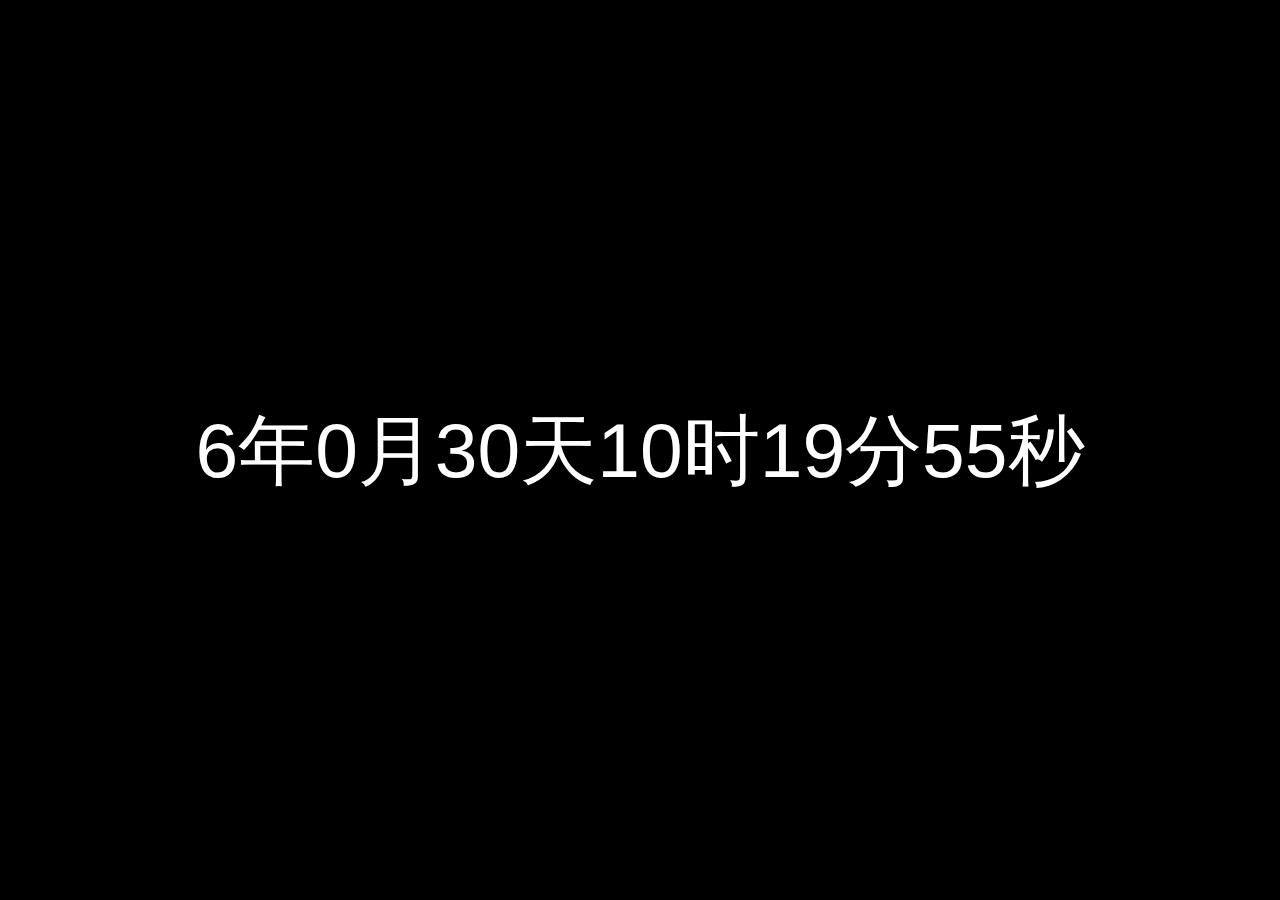
==== index.html @ a76c7dc0 "修改" ====
<!DOCTYPE html>
<html>
	<head>
		<meta charset="utf-8">
		<title>一屋.两人.三餐.四季</title>
		<style type="text/css">
			body {
				background: #000;
				margin: 0;
			}
			.timer {
				font-size: 6vw;
				line-height: 100vh;
				text-align: center;
				color: #fff;
				font-family: sans-serif;
			}
		</style>
	</head>
	<body>
		<div class="timer"></div>
		<script type="text/javascript">
			let firstSight = 1593052920
			let timer = document.querySelector('.timer')
			function timeDown() {
				let now = parseInt(new Date().getTime() / 1000)
				let through = now - firstSight
				let y = parseInt(through / 31536000)
				let m = parseInt((through % 31536000) / 2678400)
				let d = parseInt((through % 31536000) % 2678400 / 86400)
				let h = parseInt((through % 31536000) % 2678400 % 86400 / 3600)
				let mm = parseInt((through % 31536000) % 2678400 % 86400 % 3600 / 60)
				let s = parseInt((through % 31536000) % 2678400 % 86400 % 3600 % 60)
				timer.innerHTML = `${y == 0 ? '' : y + '年'}${m}月${d}天${h}时${mm}分${s}秒`
				setTimeout(timeDown, 1000)
			}
			timeDown()
		</script>
	</body>
</html>
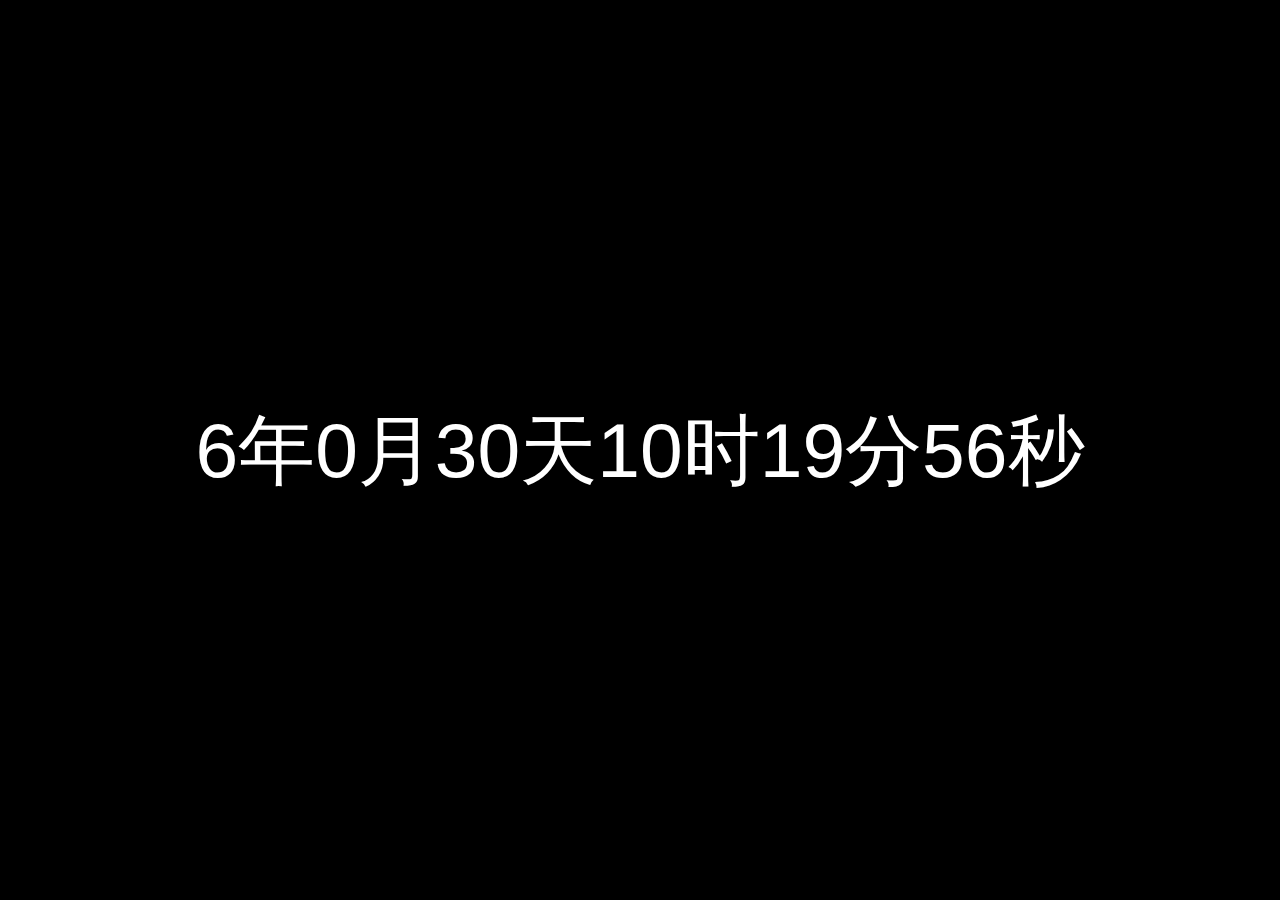
==== commit 79cf3862: "修改" ====
--- a/index.html
+++ b/index.html
@@ -22,7 +22,7 @@
 		<script type="text/javascript">
 			let firstSight = 1593052920
 			let timer = document.querySelector('.timer')
-			function timeDown() {
+			function forever() {
 				let now = parseInt(new Date().getTime() / 1000)
 				let through = now - firstSight
 				let y = parseInt(through / 31536000)
@@ -32,9 +32,9 @@
 				let mm = parseInt((through % 31536000) % 2678400 % 86400 % 3600 / 60)
 				let s = parseInt((through % 31536000) % 2678400 % 86400 % 3600 % 60)
 				timer.innerHTML = `${y == 0 ? '' : y + '年'}${m}月${d}天${h}时${mm}分${s}秒`
-				setTimeout(timeDown, 1000)
+				setTimeout(forever, 1000)
 			}
-			timeDown()
+			forever()
 		</script>
 	</body>
 </html>
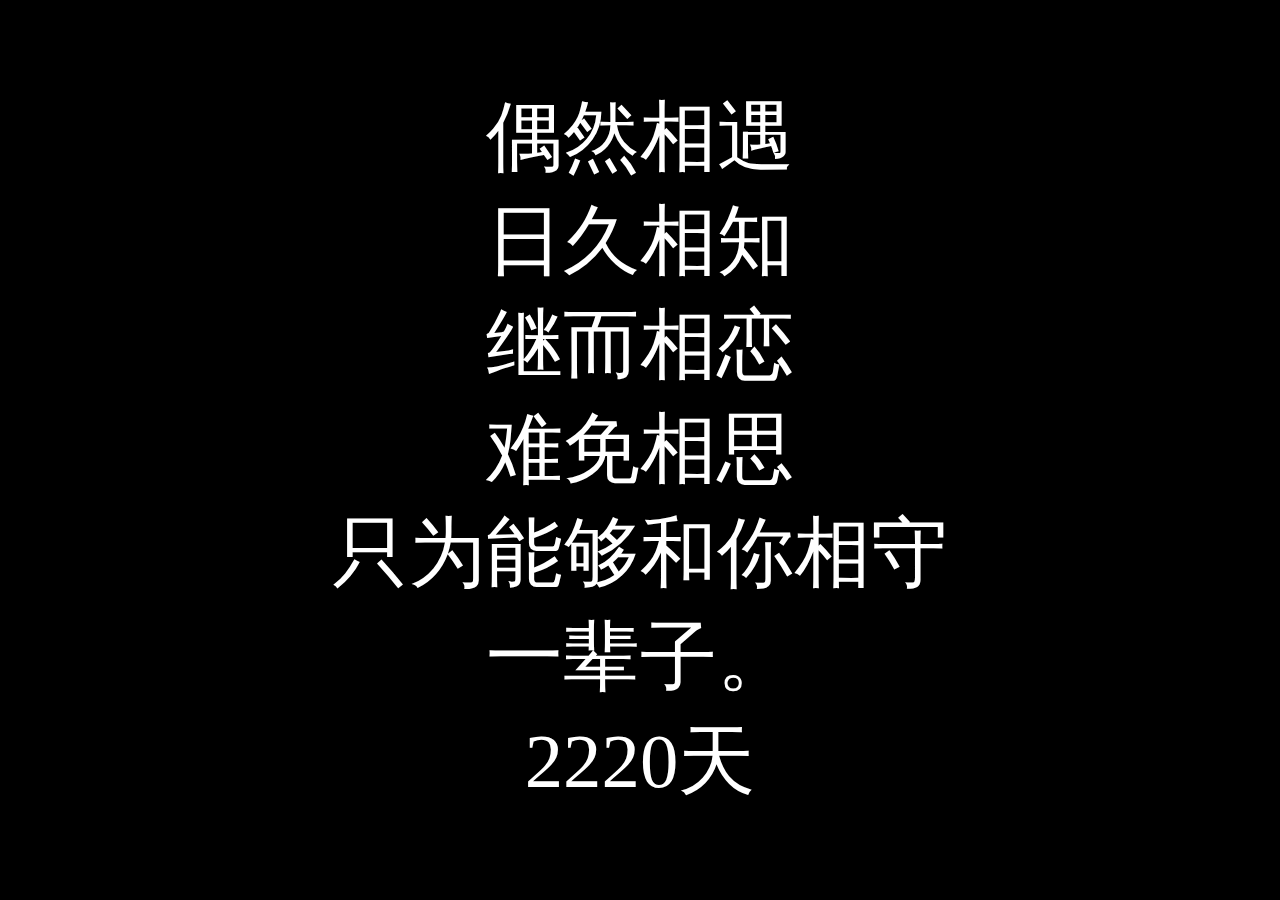
==== commit ec180889: "xiugai" ====
--- a/index.html
+++ b/index.html
@@ -3,38 +3,29 @@
 	<head>
 		<meta charset="utf-8">
 		<title>一屋.两人.三餐.四季</title>
-		<style type="text/css">
-			body {
-				background: #000;
-				margin: 0;
-			}
-			.timer {
-				font-size: 6vw;
-				line-height: 100vh;
-				text-align: center;
-				color: #fff;
-				font-family: sans-serif;
-			}
-		</style>
+		<link rel="stylesheet" href="index.css" type="text/css">
 	</head>
 	<body>
-		<div class="timer"></div>
-		<script type="text/javascript">
-			let firstSight = 1593052920
-			let timer = document.querySelector('.timer')
-			function forever() {
-				let now = parseInt(new Date().getTime() / 1000)
-				let through = now - firstSight
-				let y = parseInt(through / 31536000)
-				let m = parseInt((through % 31536000) / 2678400)
-				let d = parseInt((through % 31536000) % 2678400 / 86400)
-				let h = parseInt((through % 31536000) % 2678400 % 86400 / 3600)
-				let mm = parseInt((through % 31536000) % 2678400 % 86400 % 3600 / 60)
-				let s = parseInt((through % 31536000) % 2678400 % 86400 % 3600 % 60)
-				timer.innerHTML = `${y == 0 ? '' : y + '年'}${m}月${d}天${h}时${mm}分${s}秒`
-				setTimeout(forever, 1000)
-			}
-			forever()
-		</script>
+		<div class="page1">
+			<div class="top">
+				<div class="text-box">
+					<div>
+						偶然相遇<br>
+						日久相知<br>
+						继而相恋<br>
+						难免相思<br>
+						只为能够和你相守一辈子。
+					</div>
+					<div class="timer"></div>
+				</div>
+			</div>
+			<div class="bottom"></div>
+		</div>
+		<div class="page2">
+			<div class="text-box">
+				我爱你
+			</div>
+		</div>
+	<script src="index.js"></script>
 	</body>
 </html>
--- a/index.css
+++ b/index.css
@@ -0,0 +1,44 @@
+@font-face {
+  font-family: font1;
+  src: url("font1.ttf") format('truetype');
+}
+body {
+  background: red;
+  margin: 0;
+}
+.page1 {
+  height: 100vh;
+  overflow-y: scroll;
+  position: relative;
+  z-index: 3;
+}
+.page1 .top {
+  height: 100vh;
+  background: #000;
+}
+.page1 .bottom {
+  height: 100vh;
+  background: transparent;
+}
+.page2 {
+  height: 100vh;
+  position: fixed;
+  top: 0;
+  left: 0;
+  width: 100%;
+  z-index: 2;
+  background: #fff;
+}
+.page2 .text-box {
+  color: #000;
+}
+.text-box {
+  font-family: font1;
+  font-size: 6vw;
+  text-align: center;
+  color: #fff;
+  position: absolute;
+  top: 50%;
+  left: 50%;
+  transform: translate(-50%, -50%);
+}
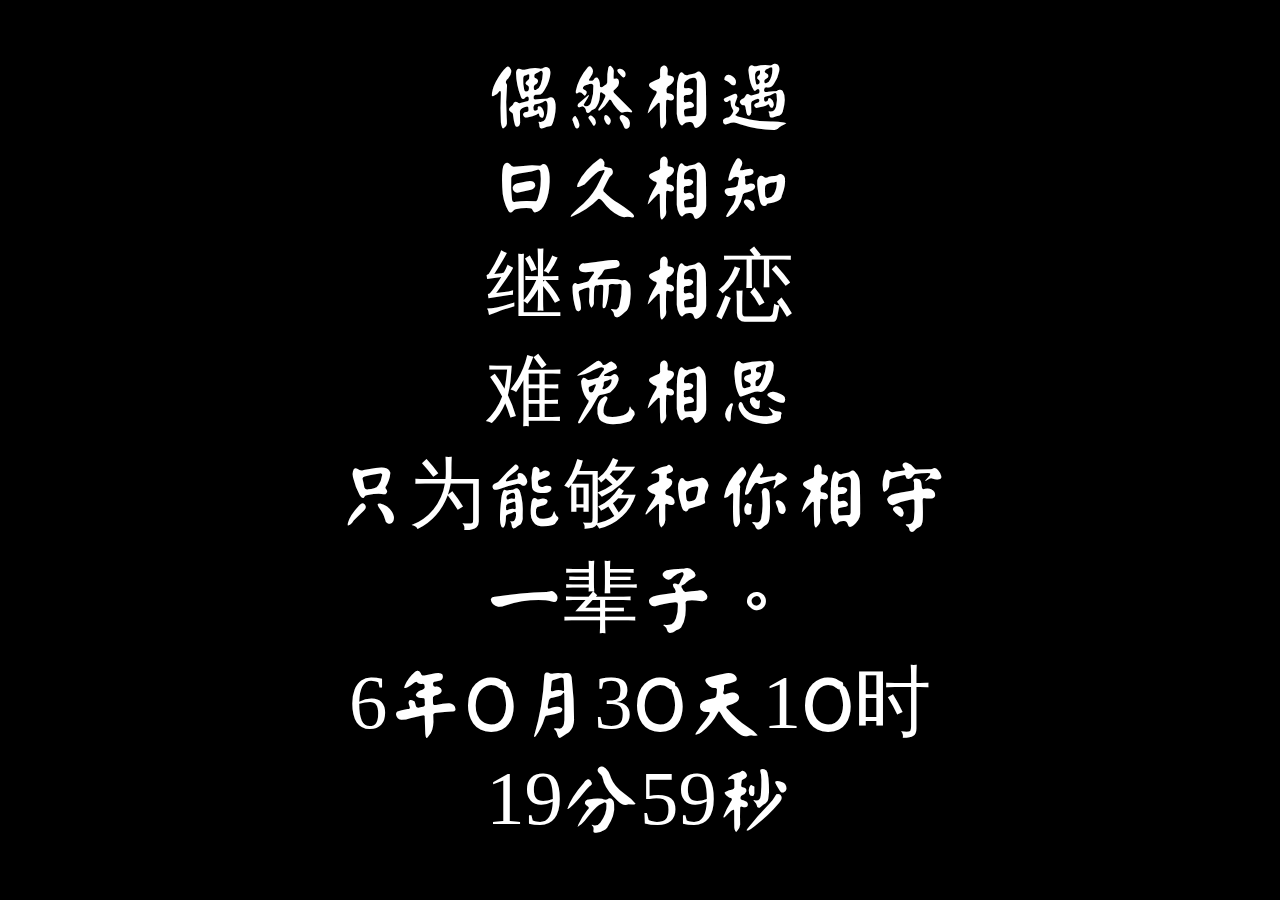
==== commit 33e06d96: "xiugai" ====
--- a/index.html
+++ b/index.html
@@ -4,6 +4,12 @@
 		<meta charset="utf-8">
 		<title>一屋.两人.三餐.四季</title>
 		<link rel="stylesheet" href="index.css" type="text/css">
+		<style type="text/css">
+			@font-face {
+				font-family: font1;
+				src: url("font1.ttf") format('truetype');
+			}
+		</style>
 	</head>
 	<body>
 		<div class="page1">
@@ -16,14 +22,15 @@
 						难免相思<br>
 						只为能够和你相守一辈子。
 					</div>
-					<div class="timer"></div>
+					<div class="timer1"></div>
 				</div>
 			</div>
 			<div class="bottom"></div>
 		</div>
 		<div class="page2">
 			<div class="text-box">
-				我爱你
+				<div>我爱你</div>
+				<div class="timer2"></div>
 			</div>
 		</div>
 	<script src="index.js"></script>
--- a/index.css
+++ b/index.css
@@ -5,12 +5,16 @@
 body {
   background: red;
   margin: 0;
+  font-family: font1;
 }
 .page1 {
   height: 100vh;
   overflow-y: scroll;
   position: relative;
   z-index: 3;
+}
+.page1::-webkit-scrollbar {
+  display: none; /* Chrome Safari */
 }
 .page1 .top {
   height: 100vh;
@@ -33,7 +37,6 @@
   color: #000;
 }
 .text-box {
-  font-family: font1;
   font-size: 6vw;
   text-align: center;
   color: #fff;
@@ -42,3 +45,6 @@
   left: 50%;
   transform: translate(-50%, -50%);
 }
+.timer1, .timer2 {
+  font-family: font1;
+}
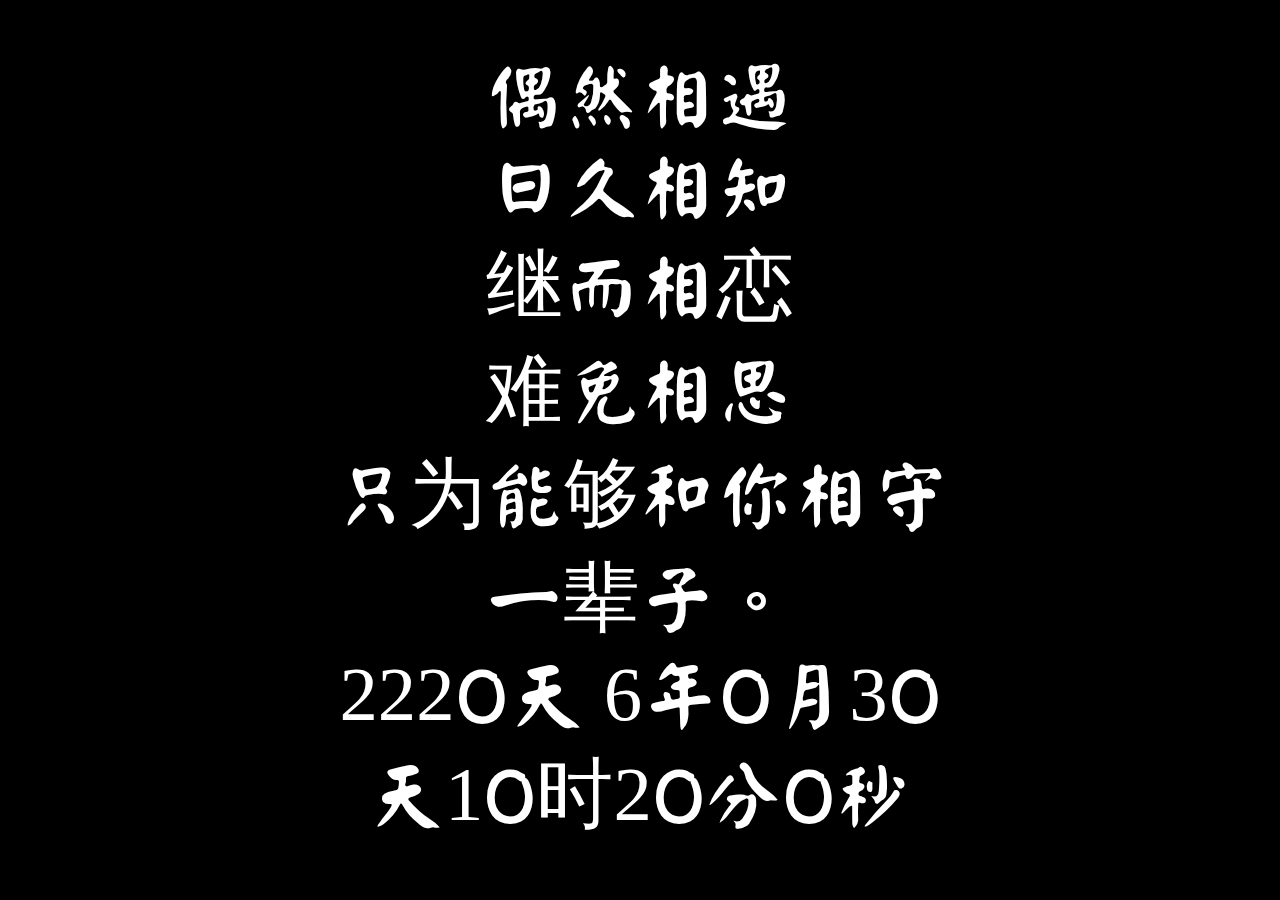
==== commit 98843a0e: "xiugai" ====
--- a/index.html
+++ b/index.html
@@ -22,7 +22,10 @@
 						难免相思<br>
 						只为能够和你相守一辈子。
 					</div>
-					<div class="timer1"></div>
+					<div>
+						<span class="timer2"></span>
+						<span class="timer1"></span>
+					</div>
 				</div>
 			</div>
 			<div class="bottom"></div>
@@ -30,7 +33,6 @@
 		<div class="page2">
 			<div class="text-box">
 				<div>我爱你</div>
-				<div class="timer2"></div>
 			</div>
 		</div>
 	<script src="index.js"></script>
--- a/index.css
+++ b/index.css
@@ -3,7 +3,7 @@
   src: url("font1.ttf") format('truetype');
 }
 body {
-  background: red;
+  background: #000;
   margin: 0;
   font-family: font1;
 }
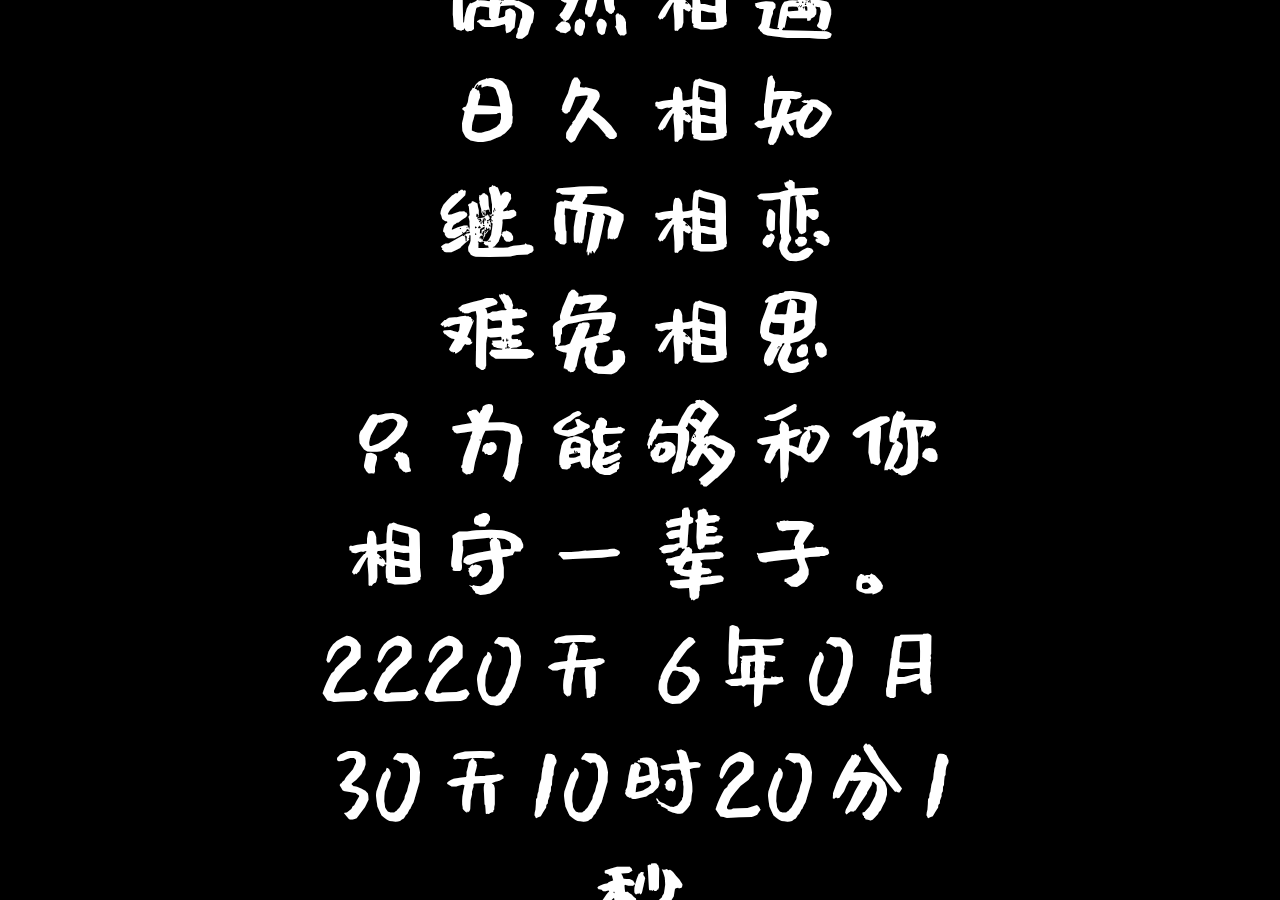
==== commit a3fba267: "xiugai" ====
--- a/index.html
+++ b/index.html
@@ -7,7 +7,7 @@
 		<style type="text/css">
 			@font-face {
 				font-family: font1;
-				src: url("font1.ttf") format('truetype');
+				src: url("font2.ttf") format('truetype');
 			}
 		</style>
 	</head>
--- a/index.css
+++ b/index.css
@@ -1,7 +1,3 @@
-@font-face {
-  font-family: font1;
-  src: url("font1.ttf") format('truetype');
-}
 body {
   background: #000;
   margin: 0;
@@ -37,7 +33,7 @@
   color: #000;
 }
 .text-box {
-  font-size: 6vw;
+  font-size: 8vw;
   text-align: center;
   color: #fff;
   position: absolute;
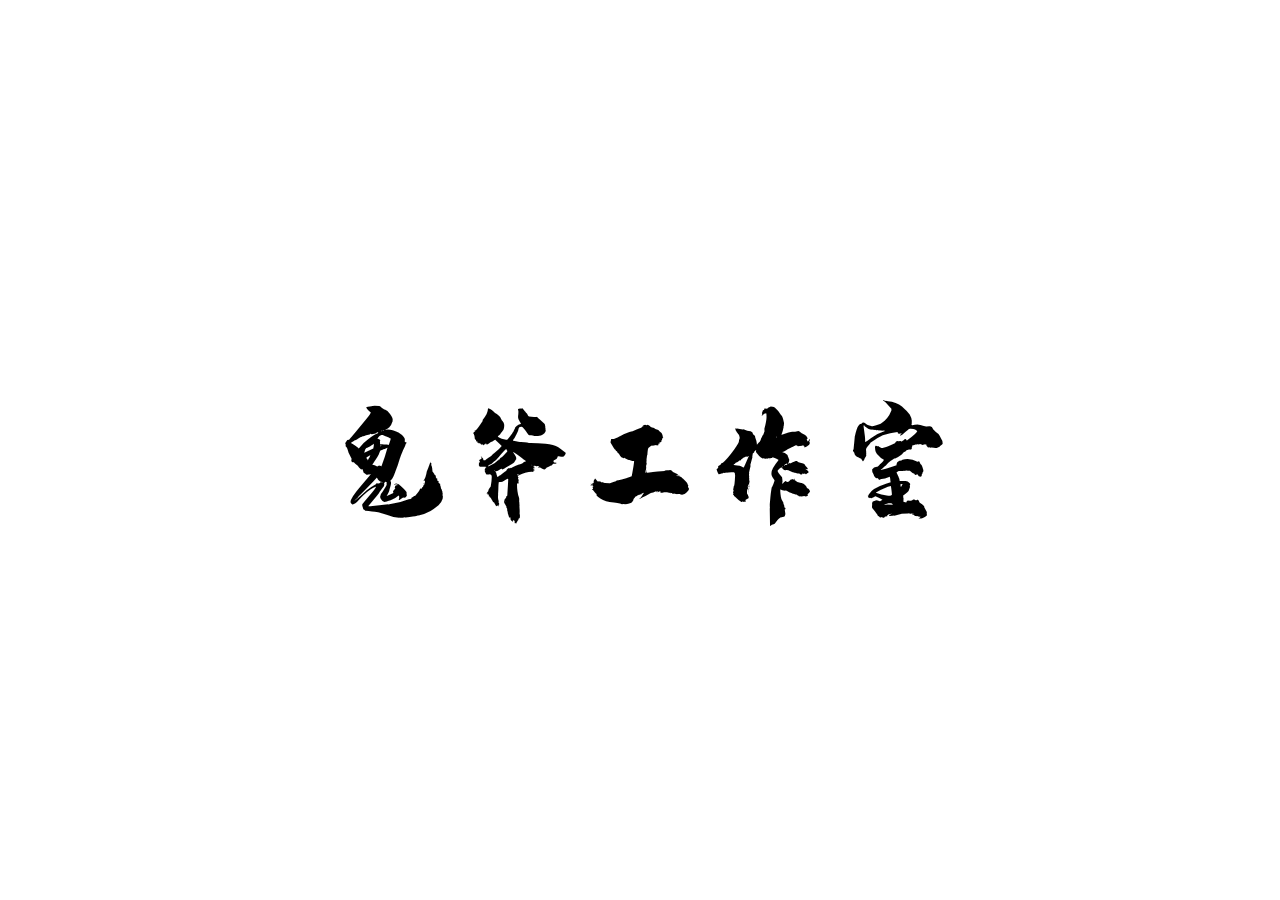
==== commit 60e90e37: "提交鬼斧工作室首页" ====
--- a/index.html
+++ b/index.html
@@ -1,40 +1,14 @@
 <!DOCTYPE html>
 <html>
-	<head>
-		<meta charset="utf-8">
-		<title>一屋.两人.三餐.四季</title>
-		<link rel="stylesheet" href="index.css" type="text/css">
-		<style type="text/css">
-			@font-face {
-				font-family: font1;
-				src: url("font2.ttf") format('truetype');
-			}
-		</style>
-	</head>
-	<body>
-		<div class="page1">
-			<div class="top">
-				<div class="text-box">
-					<div>
-						偶然相遇<br>
-						日久相知<br>
-						继而相恋<br>
-						难免相思<br>
-						只为能够和你相守一辈子。
-					</div>
-					<div>
-						<span class="timer2"></span>
-						<span class="timer1"></span>
-					</div>
-				</div>
-			</div>
-			<div class="bottom"></div>
-		</div>
-		<div class="page2">
-			<div class="text-box">
-				<div>我爱你</div>
-			</div>
-		</div>
-	<script src="index.js"></script>
-	</body>
-</html>
+<head>
+    <meta charset="UTF-8">
+    <meta http-equiv="X-UA-Compatible" content="IE=edge">
+    <meta name="viewport" content="width=device-width, initial-scale=1.0">
+    <title>鬼斧工作室</title>
+    <link rel="stylesheet" href="./assets/styles/base.css">
+    <link rel="stylesheet" href="./assets/styles/index.css">
+</head>
+<body>
+    <div class="signboarb">鬼斧工作室</div>
+</body>
+</html>--- a/assets/styles/base.css
+++ b/assets/styles/base.css
@@ -0,0 +1,3 @@
+html, body {
+    margin: 0;
+}--- a/assets/styles/index.css
+++ b/assets/styles/index.css
@@ -0,0 +1,14 @@
+@font-face {
+    font-family: longyin;
+    src: url('../fonts/longyin.ttf');
+}
+body {
+    height: 100vh;
+    display: flex;
+    align-items: center;
+    justify-content: center;
+}
+.signboarb {
+    font-family: longyin;
+    font-size: 10vw;
+}
